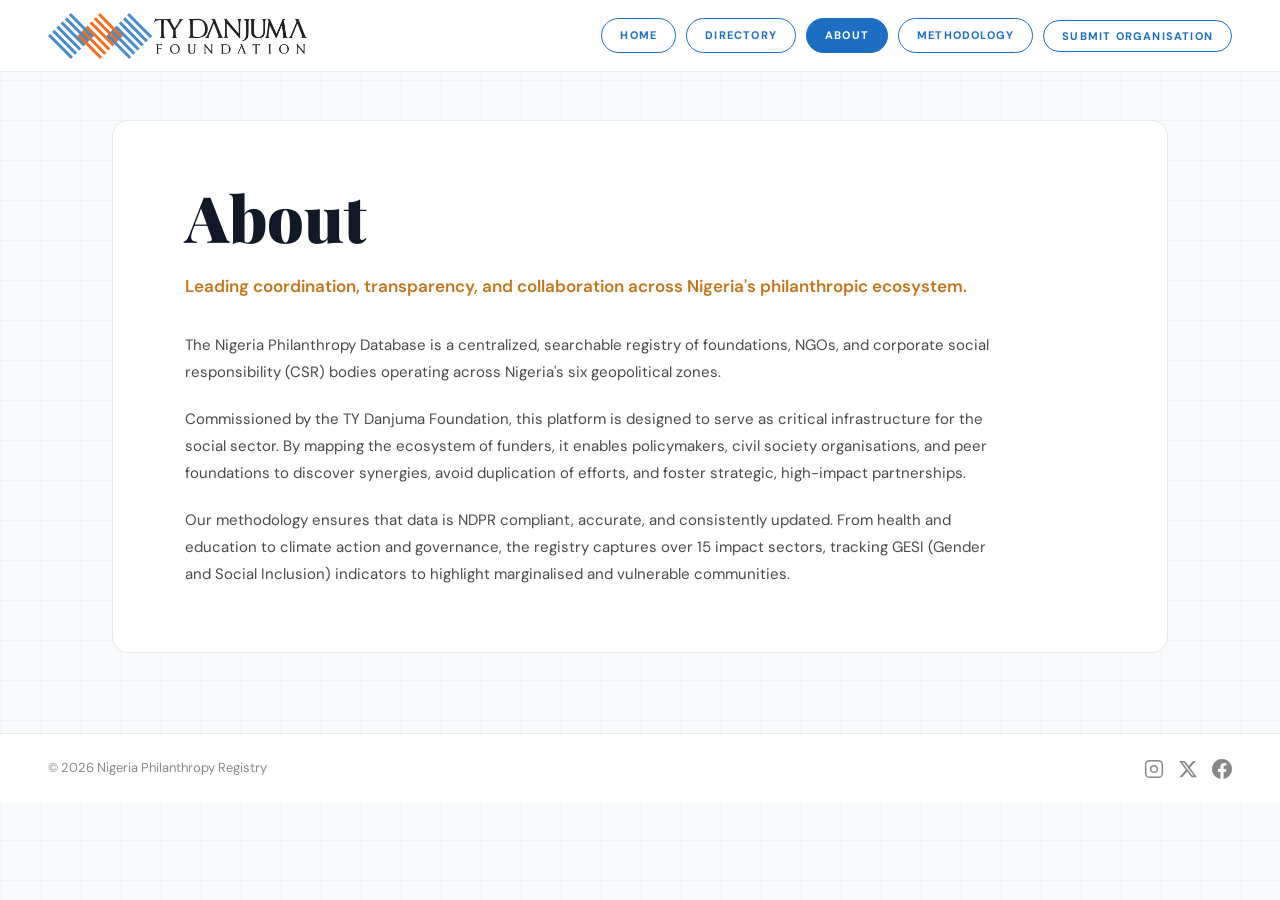
==== about.html @ 4e813941 "Add methodology page, TYDF logo, and Methodology nav link across all pages - Add methodology.html wi" ====
<!DOCTYPE html>
<html lang="en">
<head>
  <meta charset="UTF-8">
  <meta name="viewport" content="width=device-width, initial-scale=1.0">
  <title>About — Nigeria Philanthropy Registry</title>
  <link rel="stylesheet" href="styles.css">
  <style>

    body {
      background-color: #F9FAFB;
      background-image:
        linear-gradient(rgba(0,0,0,0.025) 1px, transparent 1px),
        linear-gradient(90deg, rgba(0,0,0,0.025) 1px, transparent 1px);
      background-size: 40px 40px;
    }

    /* ── PAGE CONTENT ─────────────────────────────────────── */
    .about-wrap {
      max-width: 1200px;
      margin: 0 auto;
      padding: 48px 72px 80px;
    }

    .about-card {
      background: var(--white);
      border: 1px solid var(--border-light);
      border-radius: 16px;
      padding: 64px 72px;
    }

    .about-heading {
      font-family: var(--font-serif);
      font-size: 64px;
      font-weight: 900;
      color: var(--near-black);
      margin-bottom: 24px;
      line-height: 1.0;
    }

    .about-subheading {
      font-size: 17px;
      font-weight: 600;
      color: var(--amber);
      line-height: 1.6;
      margin-bottom: 32px;
      max-width: 800px;
    }

    .about-body p {
      font-size: 15px;
      color: var(--text-mid);
      line-height: 1.8;
      margin-bottom: 20px;
      max-width: 820px;
    }

    .about-body p:last-child { margin-bottom: 0; }

    /* ── RESPONSIVE ───────────────────────────────────────── */
    @media (max-width: 1024px) {
      .about-wrap { padding: 32px 40px 64px; }
      .about-card { padding: 48px 48px; }
      .about-heading { font-size: 48px; }
    }

    @media (max-width: 640px) {
      .about-wrap { padding: 24px 16px 48px; }
      .about-card { padding: 32px 24px; }
      .about-heading { font-size: 36px; }
    }

  </style>
</head>
<body>

  <!-- ═══ NAVIGATION ═════════════════════════════════════════ -->
  <nav class="site-nav">
    <div class="nav-logo">
      <a href="index.html">
        <img src="tydf-logo.avif" class="nav-logo-img" alt="TY Danjuma Foundation"
             onerror="this.style.display='none'; this.nextElementSibling.style.display='block'">
        <span class="nav-logo-text" style="display:none;">TY Danjuma<br>Foundation</span>
      </a>
    </div>
    <div class="nav-links">
      <a href="index.html">Home</a>
      <a href="directory.html">Directory</a>
      <a href="about.html" class="active">About</a>
      <a href="methodology.html">Methodology</a>
      <button class="btn-submit">Submit Organisation</button>
    </div>
  </nav>

  <!-- ═══ ABOUT CONTENT ═══════════════════════════════════════ -->
  <div class="about-wrap">
    <div class="about-card">
      <h1 class="about-heading">About</h1>
      <p class="about-subheading">Leading coordination, transparency, and collaboration across Nigeria's philanthropic ecosystem.</p>
      <div class="about-body">
        <p>The Nigeria Philanthropy Database is a centralized, searchable registry of foundations, NGOs, and corporate social responsibility (CSR) bodies operating across Nigeria's six geopolitical zones.</p>
        <p>Commissioned by the TY Danjuma Foundation, this platform is designed to serve as critical infrastructure for the social sector. By mapping the ecosystem of funders, it enables policymakers, civil society organisations, and peer foundations to discover synergies, avoid duplication of efforts, and foster strategic, high-impact partnerships.</p>
        <p>Our methodology ensures that data is NDPR compliant, accurate, and consistently updated. From health and education to climate action and governance, the registry captures over 15 impact sectors, tracking GESI (Gender and Social Inclusion) indicators to highlight marginalised and vulnerable communities.</p>
      </div>
    </div>
  </div>

  <!-- ═══ FOOTER ══════════════════════════════════════════════ -->
  <footer class="footer-simple">
    <span class="footer-simple-text">© 2026 Nigeria Philanthropy Registry</span>
    <div class="footer-social">
      <a href="#" aria-label="Instagram">
        <svg width="20" height="20" viewBox="0 0 24 24" fill="none" stroke="currentColor" stroke-width="1.8" stroke-linecap="round" stroke-linejoin="round">
          <rect x="2" y="2" width="20" height="20" rx="5" ry="5"/>
          <circle cx="12" cy="12" r="4"/>
          <circle cx="17.5" cy="6.5" r="0.5" fill="currentColor" stroke="none"/>
        </svg>
      </a>
      <a href="#" aria-label="X (Twitter)">
        <svg width="20" height="20" viewBox="0 0 24 24" fill="currentColor">
          <path d="M18.244 2.25h3.308l-7.227 8.26 8.502 11.24H16.17l-5.214-6.817L4.99 21.75H1.68l7.73-8.835L1.254 2.25H8.08l4.713 6.231zm-1.161 17.52h1.833L7.084 4.126H5.117z"/>
        </svg>
      </a>
      <a href="#" aria-label="Facebook">
        <svg width="20" height="20" viewBox="0 0 24 24" fill="currentColor">
          <path d="M24 12.073c0-6.627-5.373-12-12-12s-12 5.373-12 12c0 5.99 4.388 10.954 10.125 11.854v-8.385H7.078v-3.47h3.047V9.43c0-3.007 1.792-4.669 4.533-4.669 1.312 0 2.686.235 2.686.235v2.953H15.83c-1.491 0-1.956.925-1.956 1.874v2.25h3.328l-.532 3.47h-2.796v8.385C19.612 23.027 24 18.062 24 12.073z"/>
        </svg>
      </a>
    </div>
  </footer>

</body>
</html>
---- styles.css ----
/* =========================================================
   Nigeria Philanthropy Registry — Shared Design System
   Gatefield for TY Danjuma Foundation · 2026
   ========================================================= */

/* --- Google Fonts --- */
@import url('https://fonts.googleapis.com/css2?family=DM+Sans:ital,opsz,wght@0,9..40,300;0,9..40,400;0,9..40,500;0,9..40,600;0,9..40,700;1,9..40,400&family=Playfair+Display:ital,wght@0,700;0,800;0,900;1,700;1,800&display=swap');

/* --- Reset & Base --- */
*, *::before, *::after { box-sizing: border-box; margin: 0; padding: 0; }

:root {
  --blue:         #1B6EC2;
  --blue-dark:    #145BA3;
  --green:        #1E3D2F;
  --green-dark:   #152B21;
  --green-deeper: #0D1F16;
  --amber:        #C4751A;
  --amber-light:  #D4891E;
  --amber-pale:   #FDF3E3;
  --amber-muted:  #E8C98A;
  --cream:        #F5EFE6;
  --cream-light:  #FAF7F2;
  --white:        #FFFFFF;
  --near-black:   #111827;
  --text-dark:    #1A1A1A;
  --text-mid:     #4A4A4A;
  --text-muted:   #888888;
  --border:       #E2D9CE;
  --border-light: #E5E7EB;
  --card-border:  #E8E0D5;
  --font-serif:   'Playfair Display', Georgia, serif;
  --font-sans:    'DM Sans', system-ui, sans-serif;
  --radius:       10px;
  --shadow-sm:    0 1px 3px rgba(0,0,0,0.07);
  --shadow-md:    0 4px 16px rgba(0,0,0,0.09);
  --transition:   0.25s ease;
}

html { scroll-behavior: smooth; }

body {
  font-family: var(--font-sans);
  font-size: 15px;
  color: var(--text-dark);
  background: var(--cream-light);
  line-height: 1.6;
  -webkit-font-smoothing: antialiased;
}

a { text-decoration: none; color: inherit; }
ul { list-style: none; }
img { display: block; max-width: 100%; }

/* =========================================================
   NAVIGATION
   ========================================================= */
.site-nav {
  position: sticky;
  top: 0;
  z-index: 100;
  background: var(--white);
  border-bottom: 1px solid var(--border-light);
  padding: 0 48px;
  height: 72px;
  display: flex;
  align-items: center;
  justify-content: space-between;
}

.nav-logo {
  display: flex;
  align-items: center;
}

.nav-logo-img {
  height: 46px;
  width: auto;
  display: block;
}

.nav-logo-text {
  font-family: var(--font-sans);
  font-size: 13px;
  font-weight: 700;
  color: var(--near-black);
  letter-spacing: 0.3px;
  line-height: 1.2;
}

/* kept for pages that haven't yet swapped to the img logo */
.nav-logo-mark {
  width: 38px;
  height: 38px;
  background: var(--blue);
  border-radius: 6px;
  display: flex;
  align-items: center;
  justify-content: center;
  font-family: var(--font-serif);
  font-weight: 700;
  font-size: 14px;
  color: var(--white);
  letter-spacing: 0.5px;
  flex-shrink: 0;
}

.nav-links {
  display: flex;
  align-items: center;
  gap: 10px;
}

.nav-links a {
  color: var(--blue);
  font-size: 11px;
  font-weight: 700;
  letter-spacing: 1.2px;
  text-transform: uppercase;
  border: 1.5px solid var(--blue);
  padding: 8px 18px;
  border-radius: 100px;
  transition: all var(--transition);
}

.nav-links a:hover,
.nav-links a.active {
  background: var(--blue);
  color: var(--white);
}

.btn-submit {
  background: transparent;
  color: var(--blue);
  border: 1.5px solid var(--blue);
  padding: 8px 18px;
  border-radius: 100px;
  font-family: var(--font-sans);
  font-size: 11px;
  font-weight: 700;
  cursor: pointer;
  transition: all var(--transition);
  letter-spacing: 1.2px;
  text-transform: uppercase;
}

.btn-submit:hover {
  background: var(--blue);
  color: var(--white);
}

/* =========================================================
   BUTTONS
   ========================================================= */
.btn-primary {
  display: inline-flex;
  align-items: center;
  gap: 6px;
  background: var(--amber);
  color: var(--white);
  border: none;
  padding: 12px 24px;
  border-radius: 6px;
  font-family: var(--font-sans);
  font-size: 14px;
  font-weight: 600;
  cursor: pointer;
  transition: background var(--transition);
  letter-spacing: 0.2px;
}
.btn-primary:hover { background: var(--amber-light); }

.btn-outline {
  display: inline-flex;
  align-items: center;
  gap: 6px;
  background: transparent;
  color: var(--green);
  border: 1.5px solid var(--green);
  padding: 10px 20px;
  border-radius: 6px;
  font-family: var(--font-sans);
  font-size: 13px;
  font-weight: 500;
  cursor: pointer;
  transition: all var(--transition);
}
.btn-outline:hover { background: var(--green); color: var(--white); }

.btn-ghost {
  display: inline-flex;
  align-items: center;
  gap: 6px;
  background: transparent;
  color: var(--amber);
  border: none;
  padding: 0;
  font-family: var(--font-sans);
  font-size: 13px;
  font-weight: 500;
  cursor: pointer;
  transition: color var(--transition);
}
.btn-ghost:hover { color: var(--amber-light); }

/* =========================================================
   GESI TAG CHIPS
   ========================================================= */
.tag {
  display: inline-flex;
  align-items: center;
  padding: 3px 9px;
  border-radius: 4px;
  font-size: 10px;
  font-weight: 600;
  letter-spacing: 0.6px;
  text-transform: uppercase;
  white-space: nowrap;
}

.tag-nutrition         { background: #FEF0DC; color: #A85E10; border: 1px solid #F0C882; }
.tag-health            { background: #FDEAEA; color: #B02020; border: 1px solid #F0AAAA; }
.tag-education         { background: #E3F3ED; color: #1A6645; border: 1px solid #8BCFB0; }
.tag-entrepreneurship  { background: #FFF8E6; color: #8A5A00; border: 1px solid #E8C96A; }
.tag-women-led         { background: #FCE8F2; color: #8B1A54; border: 1px solid #E8A0C8; }
.tag-minority-serving  { background: #E5F3EC; color: #1B5E35; border: 1px solid #84C9A0; }
.tag-poverty-reduction { background: #E6EFF9; color: #1A3F7A; border: 1px solid #8AAED8; }
.tag-agriculture       { background: #EFF5E3; color: #3A5A1A; border: 1px solid #AACC80; }
.tag-disability-focused{ background: #EAE9F7; color: #3A2A8A; border: 1px solid #A8A0D8; }
.tag-environment  { background: #E3EFF5; color: #1A4A5E; border: 1px solid #88B8CC; }
.tag-arts-culture { background: #F7EAE9; color: #7A2A28; border: 1px solid #D8A0A0; }
.tag-default      { background: #F0EDE8; color: #5A5A5A; border: 1px solid #D0C8BC; }

/* =========================================================
   VERIFIED BADGE
   ========================================================= */
.verified-badge {
  display: inline-flex;
  align-items: center;
  gap: 5px;
  font-size: 12px;
  font-weight: 500;
  color: #1B6645;
}

.verified-badge svg {
  width: 15px;
  height: 15px;
  color: #1B6645;
}

/* =========================================================
   ORG CARDS
   ========================================================= */
.org-card {
  background: var(--white);
  border: 1px solid var(--card-border);
  border-radius: var(--radius);
  padding: 0;
  overflow: hidden;
  position: relative;
  transition: box-shadow var(--transition), transform var(--transition);
  display: flex;
  flex-direction: column;
}

.org-card::before {
  content: '';
  position: absolute;
  left: 0;
  top: 0;
  bottom: 0;
  width: 4px;
  background: var(--amber);
  transform: scaleY(0);
  transform-origin: bottom;
  transition: transform 0.3s ease;
  z-index: 1;
}

.org-card:hover::before { transform: scaleY(1); }
.org-card:hover {
  box-shadow: var(--shadow-md);
  transform: translateY(-2px);
}

.card-body { padding: 20px 20px 16px; flex: 1; }
.card-header {
  display: flex;
  align-items: flex-start;
  justify-content: space-between;
  margin-bottom: 12px;
}

.org-avatar {
  width: 40px;
  height: 40px;
  background: #D4E6DB;
  border-radius: 8px;
  display: flex;
  align-items: center;
  justify-content: center;
  font-family: var(--font-sans);
  font-size: 13px;
  font-weight: 600;
  color: var(--green);
  letter-spacing: 0.5px;
  flex-shrink: 0;
}

.zone-badge {
  font-size: 9px;
  font-weight: 600;
  letter-spacing: 1.2px;
  text-transform: uppercase;
  color: var(--text-muted);
  border: 1px solid var(--border);
  padding: 3px 7px;
  border-radius: 3px;
  background: #FAFAF8;
}

.card-org-name {
  font-family: var(--font-serif);
  font-size: 17px;
  font-weight: 700;
  color: var(--text-dark);
  margin-bottom: 3px;
  line-height: 1.3;
}

.card-org-type {
  font-size: 10px;
  font-weight: 600;
  letter-spacing: 0.8px;
  text-transform: uppercase;
  color: var(--text-muted);
  margin-bottom: 10px;
}

.card-description {
  font-size: 13px;
  color: var(--text-mid);
  line-height: 1.55;
  margin-bottom: 12px;
  display: -webkit-box;
  -webkit-line-clamp: 2;
  -webkit-box-orient: vertical;
  overflow: hidden;
}

.card-tags {
  display: flex;
  flex-wrap: wrap;
  gap: 5px;
  margin-bottom: 4px;
}

.card-footer {
  display: flex;
  align-items: center;
  justify-content: space-between;
  padding: 12px 20px;
  border-top: 1px solid var(--card-border);
  background: #FDFCFA;
}

/* =========================================================
   SECTION HEADINGS
   ========================================================= */
.section-eyebrow {
  font-size: 11px;
  font-weight: 600;
  letter-spacing: 1.5px;
  text-transform: uppercase;
  color: var(--amber);
  margin-bottom: 8px;
}

.section-title {
  font-family: var(--font-serif);
  font-size: 32px;
  font-weight: 700;
  color: var(--text-dark);
  line-height: 1.2;
}

.section-title-light {
  font-family: var(--font-serif);
  font-size: 32px;
  font-weight: 700;
  color: var(--white);
  line-height: 1.2;
}

/* =========================================================
   FOOTER — multi-column (directory / profile pages)
   ========================================================= */
.site-footer {
  background: var(--green);
}

.footer-main {
  display: grid;
  grid-template-columns: 280px 1fr 1fr 200px;
  gap: 48px;
  padding: 56px 48px 48px;
  border-bottom: 1px solid rgba(255,255,255,0.08);
}

.footer-brand-name {
  font-family: var(--font-serif);
  font-size: 18px;
  font-weight: 700;
  color: var(--white);
  margin-bottom: 12px;
}

.footer-brand-desc {
  font-size: 13px;
  color: rgba(255,255,255,0.55);
  line-height: 1.65;
}

.footer-col-label {
  font-size: 10px;
  font-weight: 700;
  letter-spacing: 1.8px;
  text-transform: uppercase;
  color: var(--amber);
  margin-bottom: 16px;
}

.footer-links {
  display: flex;
  flex-direction: column;
  gap: 10px;
}

.footer-links a {
  font-size: 14px;
  color: rgba(255,255,255,0.65);
  transition: color var(--transition);
}

.footer-links a:hover { color: var(--white); }

.footer-commissioned {
  font-size: 10px;
  font-weight: 600;
  letter-spacing: 1.2px;
  text-transform: uppercase;
  color: rgba(255,255,255,0.35);
  margin-bottom: 6px;
}

.footer-commissioned-name {
  font-family: var(--font-serif);
  font-size: 16px;
  font-style: italic;
  color: var(--white);
  margin-bottom: 20px;
}

.footer-designed-by {
  font-size: 10px;
  font-weight: 600;
  letter-spacing: 1.2px;
  text-transform: uppercase;
  color: rgba(255,255,255,0.35);
  margin-bottom: 4px;
}

.footer-designed-name {
  font-family: var(--font-serif);
  font-size: 16px;
  font-style: italic;
  color: var(--white);
}

/* Copyright bar */
.footer-bar {
  background: var(--green-dark);
  padding: 16px 48px;
  display: flex;
  align-items: center;
  justify-content: space-between;
  border-top: 1px solid rgba(255,255,255,0.06);
}

.footer-bar-text {
  font-size: 12px;
  color: rgba(255,255,255,0.35);
}

.footer-bar-ndpr {
  font-size: 11px;
  font-weight: 600;
  letter-spacing: 0.8px;
  color: rgba(255,255,255,0.35);
  text-transform: uppercase;
}

/* =========================================================
   FOOTER — simple (homepage / about page)
   ========================================================= */
.footer-simple {
  background: var(--white);
  border-top: 1px solid var(--border-light);
  padding: 24px 48px;
  display: flex;
  align-items: center;
  justify-content: space-between;
}

.footer-simple-text {
  font-size: 13px;
  color: var(--text-muted);
}

.footer-social {
  display: flex;
  align-items: center;
  gap: 14px;
}

.footer-social a {
  color: var(--text-muted);
  transition: color var(--transition);
  display: flex;
  align-items: center;
}

.footer-social a:hover { color: var(--text-dark); }

/* =========================================================
   RESPONSIVE HELPERS
   ========================================================= */
@media (max-width: 1024px) {
  .site-nav { padding: 0 24px; }
  .footer-main { grid-template-columns: 1fr 1fr; gap: 32px; padding: 40px 24px; }
  .footer-simple { padding: 20px 24px; }
}

@media (max-width: 768px) {
  .site-nav { padding: 0 16px; }
  .nav-links { gap: 6px; }
  .footer-main { grid-template-columns: 1fr; }
  .footer-bar { flex-direction: column; gap: 8px; text-align: center; }
  .footer-simple { flex-direction: column; gap: 12px; text-align: center; }
}
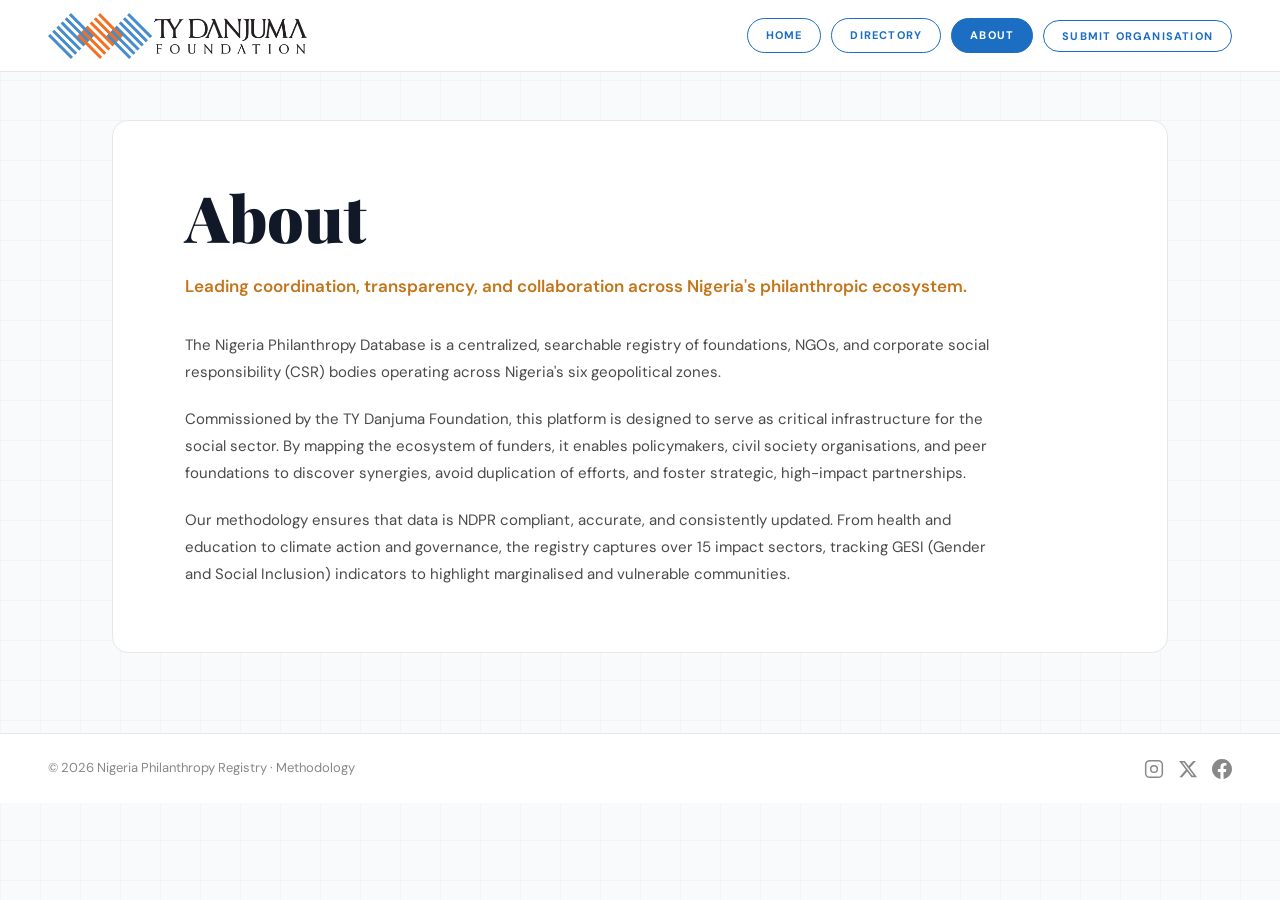
==== commit 43f8f068: "Fix NNNGO name, move Methodology link to footer across all pages Co-Authored-By: Claude Sonnet 4.6 <" ====
--- a/about.html
+++ b/about.html
@@ -87,7 +87,6 @@
       <a href="index.html">Home</a>
       <a href="directory.html">Directory</a>
       <a href="about.html" class="active">About</a>
-      <a href="methodology.html">Methodology</a>
       <button class="btn-submit">Submit Organisation</button>
     </div>
   </nav>
@@ -107,7 +106,7 @@
 
   <!-- ═══ FOOTER ══════════════════════════════════════════════ -->
   <footer class="footer-simple">
-    <span class="footer-simple-text">© 2026 Nigeria Philanthropy Registry</span>
+    <span class="footer-simple-text">© 2026 Nigeria Philanthropy Registry · <a href="methodology.html" style="color:inherit;text-decoration:none;">Methodology</a></span>
     <div class="footer-social">
       <a href="#" aria-label="Instagram">
         <svg width="20" height="20" viewBox="0 0 24 24" fill="none" stroke="currentColor" stroke-width="1.8" stroke-linecap="round" stroke-linejoin="round">
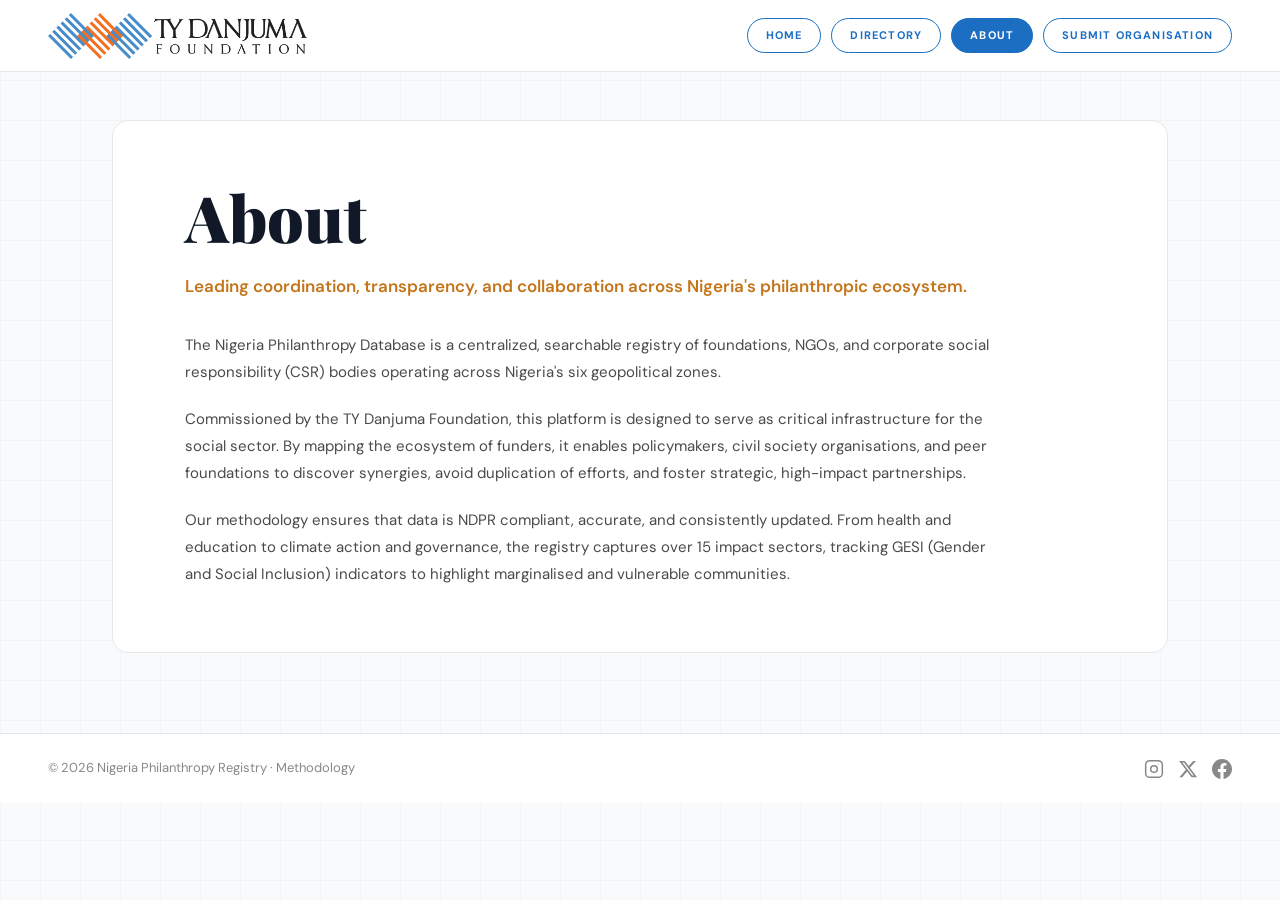
==== commit 0d078dc5: "Add submit form, request update modal, PDF export, and UI fixes - Remove stats bar from homepage - C" ====
--- a/about.html
+++ b/about.html
@@ -87,7 +87,7 @@
       <a href="index.html">Home</a>
       <a href="directory.html">Directory</a>
       <a href="about.html" class="active">About</a>
-      <button class="btn-submit">Submit Organisation</button>
+      <a href="submit.html" class="btn-submit">Submit Organisation</a>
     </div>
   </nav>
 
--- a/styles.css
+++ b/styles.css
@@ -142,6 +142,9 @@
   transition: all var(--transition);
   letter-spacing: 1.2px;
   text-transform: uppercase;
+  text-decoration: none;
+  display: inline-flex;
+  align-items: center;
 }
 
 .btn-submit:hover {
@@ -397,7 +400,7 @@
    FOOTER — multi-column (directory / profile pages)
    ========================================================= */
 .site-footer {
-  background: var(--green);
+  background: var(--blue);
 }
 
 .footer-main {
@@ -408,6 +411,13 @@
   border-bottom: 1px solid rgba(255,255,255,0.08);
 }
 
+.footer-brand-logo {
+  height: 40px;
+  width: auto;
+  margin-bottom: 16px;
+  display: block;
+}
+
 .footer-brand-name {
   font-family: var(--font-serif);
   font-size: 18px;
@@ -427,7 +437,7 @@
   font-weight: 700;
   letter-spacing: 1.8px;
   text-transform: uppercase;
-  color: var(--amber);
+  color: rgba(255,255,255,0.5);
   margin-bottom: 16px;
 }
 
@@ -439,7 +449,7 @@
 
 .footer-links a {
   font-size: 14px;
-  color: rgba(255,255,255,0.65);
+  color: rgba(255,255,255,0.6);
   transition: color var(--transition);
 }
 
@@ -451,7 +461,16 @@
   letter-spacing: 1.2px;
   text-transform: uppercase;
   color: rgba(255,255,255,0.35);
-  margin-bottom: 6px;
+  margin-bottom: 10px;
+}
+
+.footer-commissioned-logo {
+  height: 36px;
+  width: auto;
+  display: block;
+  margin-bottom: 20px;
+  filter: brightness(0) invert(1);
+  opacity: 0.85;
 }
 
 .footer-commissioned-name {
@@ -480,7 +499,7 @@
 
 /* Copyright bar */
 .footer-bar {
-  background: var(--green-dark);
+  background: var(--blue-dark);
   padding: 16px 48px;
   display: flex;
   align-items: center;
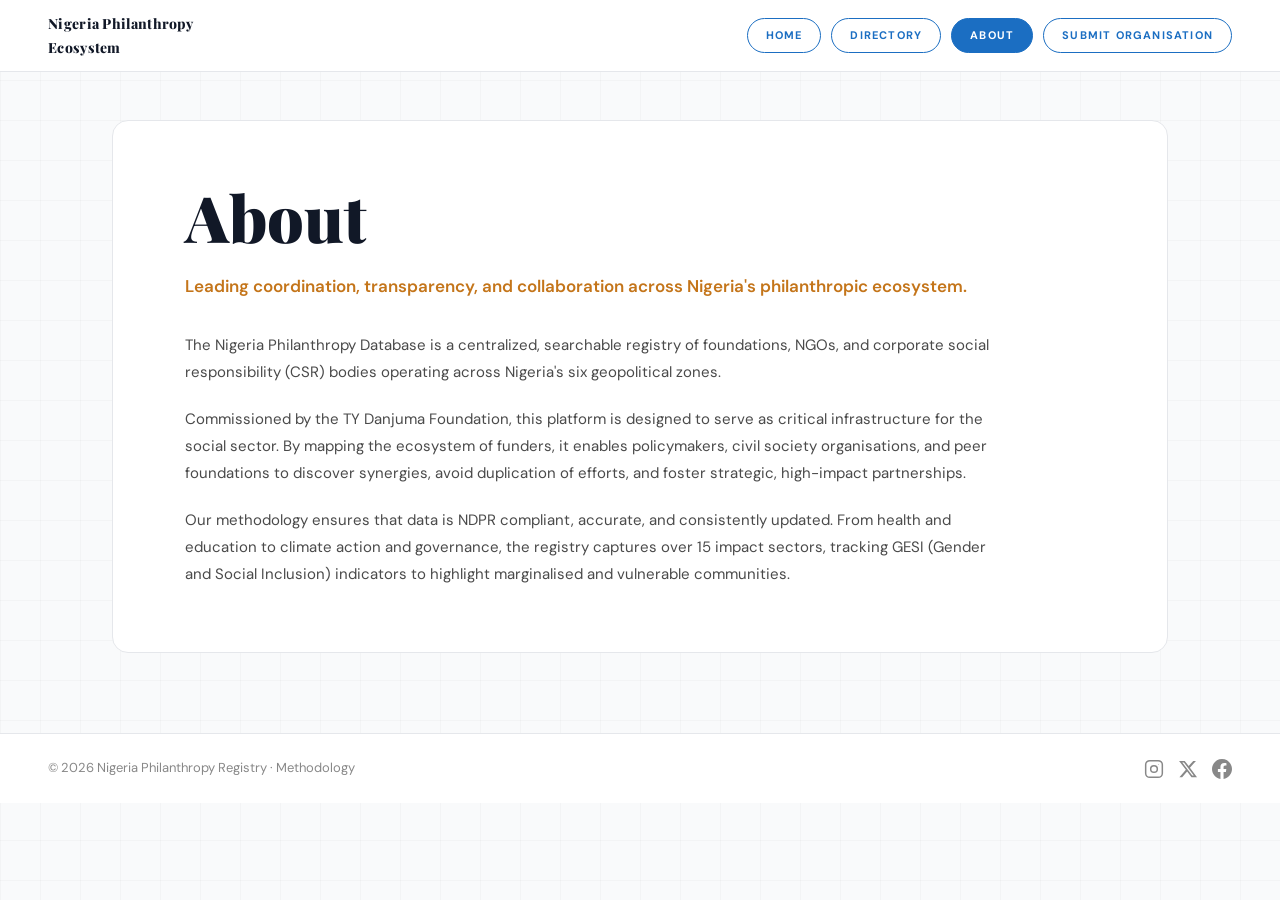
==== commit 87231ffe: "Global blue/white redesign: remove TYDF logo, fix all green → blue - Replace TYDF logo with 'Nigeria" ====
--- a/about.html
+++ b/about.html
@@ -78,9 +78,7 @@
   <nav class="site-nav">
     <div class="nav-logo">
       <a href="index.html">
-        <img src="tydf-logo.avif" class="nav-logo-img" alt="TY Danjuma Foundation"
-             onerror="this.style.display='none'; this.nextElementSibling.style.display='block'">
-        <span class="nav-logo-text" style="display:none;">TY Danjuma<br>Foundation</span>
+        <span class="nav-logo-text">Nigeria Philanthropy<br>Ecosystem</span>
       </a>
     </div>
     <div class="nav-links">
--- a/styles.css
+++ b/styles.css
@@ -80,9 +80,9 @@
 }
 
 .nav-logo-text {
-  font-family: var(--font-sans);
-  font-size: 13px;
-  font-weight: 700;
+  font-family: var(--font-serif);
+  font-size: 14px;
+  font-weight: 800;
   color: var(--near-black);
   letter-spacing: 0.3px;
   line-height: 1.2;
@@ -178,8 +178,8 @@
   align-items: center;
   gap: 6px;
   background: transparent;
-  color: var(--green);
-  border: 1.5px solid var(--green);
+  color: var(--blue);
+  border: 1.5px solid var(--blue);
   padding: 10px 20px;
   border-radius: 6px;
   font-family: var(--font-sans);
@@ -188,7 +188,7 @@
   cursor: pointer;
   transition: all var(--transition);
 }
-.btn-outline:hover { background: var(--green); color: var(--white); }
+.btn-outline:hover { background: var(--blue); color: var(--white); }
 
 .btn-ghost {
   display: inline-flex;
@@ -298,7 +298,7 @@
 .org-avatar {
   width: 40px;
   height: 40px;
-  background: #D4E6DB;
+  background: #D6E8F9;
   border-radius: 8px;
   display: flex;
   align-items: center;
@@ -306,7 +306,7 @@
   font-family: var(--font-sans);
   font-size: 13px;
   font-weight: 600;
-  color: var(--green);
+  color: var(--blue);
   letter-spacing: 0.5px;
   flex-shrink: 0;
 }
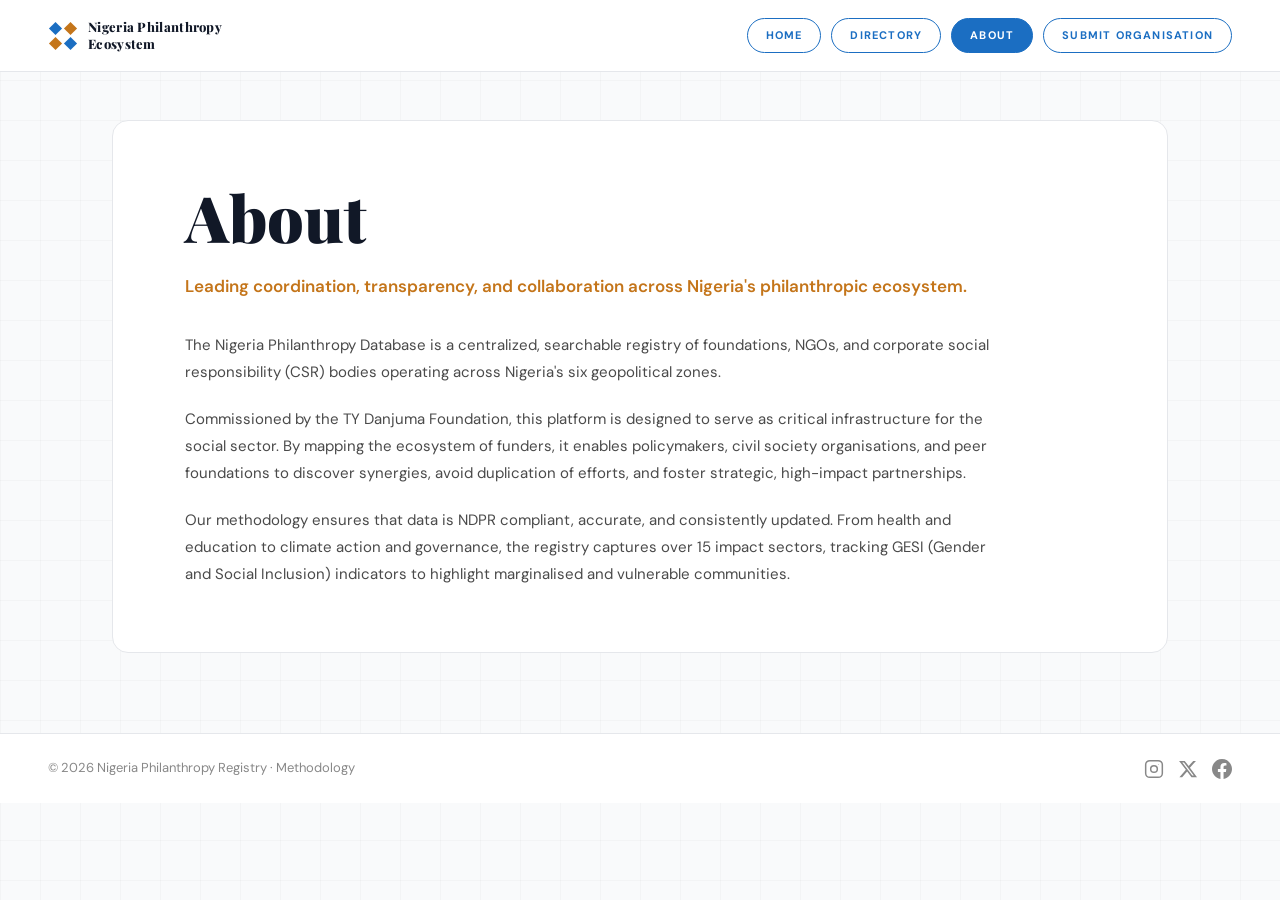
==== commit c3cc8000: "Add diamond SVG logo mark; remove dead impact-cards JS - Replace plain text nav lockup with a 2×2 di" ====
--- a/about.html
+++ b/about.html
@@ -78,6 +78,12 @@
   <nav class="site-nav">
     <div class="nav-logo">
       <a href="index.html">
+        <svg class="nav-logo-mark" width="30" height="30" viewBox="0 0 32 32" fill="none" xmlns="http://www.w3.org/2000/svg" aria-hidden="true">
+          <polygon fill="#1B6EC2" points="8,1 15,8 8,15 1,8"/>
+          <polygon fill="#C4751A" points="24,1 31,8 24,15 17,8"/>
+          <polygon fill="#C4751A" points="8,17 15,24 8,31 1,24"/>
+          <polygon fill="#1B6EC2" points="24,17 31,24 24,31 17,24"/>
+        </svg>
         <span class="nav-logo-text">Nigeria Philanthropy<br>Ecosystem</span>
       </a>
     </div>
--- a/styles.css
+++ b/styles.css
@@ -79,30 +79,25 @@
   display: block;
 }
 
+.nav-logo a {
+  display: flex;
+  align-items: center;
+  gap: 10px;
+  text-decoration: none;
+}
+
+.nav-logo-mark {
+  display: block;
+  flex-shrink: 0;
+}
+
 .nav-logo-text {
   font-family: var(--font-serif);
-  font-size: 14px;
+  font-size: 13px;
   font-weight: 800;
   color: var(--near-black);
   letter-spacing: 0.3px;
-  line-height: 1.2;
-}
-
-/* kept for pages that haven't yet swapped to the img logo */
-.nav-logo-mark {
-  width: 38px;
-  height: 38px;
-  background: var(--blue);
-  border-radius: 6px;
-  display: flex;
-  align-items: center;
-  justify-content: center;
-  font-family: var(--font-serif);
-  font-weight: 700;
-  font-size: 14px;
-  color: var(--white);
-  letter-spacing: 0.5px;
-  flex-shrink: 0;
+  line-height: 1.25;
 }
 
 .nav-links {
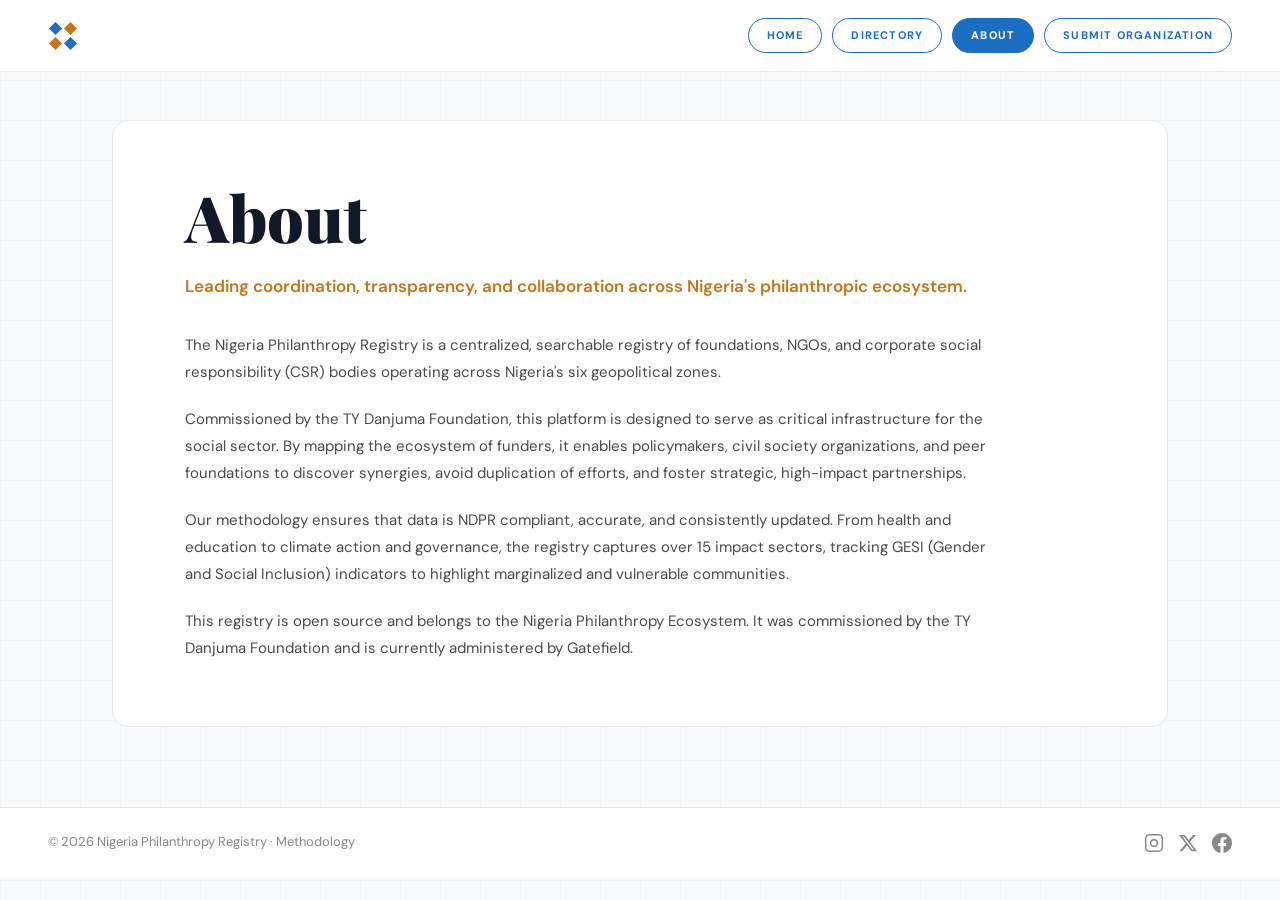
==== commit 002c38b6: "Homepage and content updates - Remove logo text from all navs; mark-only logo lockup - Hero: "Databa" ====
--- a/about.html
+++ b/about.html
@@ -84,14 +84,13 @@
           <polygon fill="#C4751A" points="8,17 15,24 8,31 1,24"/>
           <polygon fill="#1B6EC2" points="24,17 31,24 24,31 17,24"/>
         </svg>
-        <span class="nav-logo-text">Nigeria Philanthropy<br>Ecosystem</span>
       </a>
     </div>
     <div class="nav-links">
       <a href="index.html">Home</a>
       <a href="directory.html">Directory</a>
       <a href="about.html" class="active">About</a>
-      <a href="submit.html" class="btn-submit">Submit Organisation</a>
+      <a href="submit.html" class="btn-submit">Submit Organization</a>
     </div>
   </nav>
 
@@ -101,9 +100,10 @@
       <h1 class="about-heading">About</h1>
       <p class="about-subheading">Leading coordination, transparency, and collaboration across Nigeria's philanthropic ecosystem.</p>
       <div class="about-body">
-        <p>The Nigeria Philanthropy Database is a centralized, searchable registry of foundations, NGOs, and corporate social responsibility (CSR) bodies operating across Nigeria's six geopolitical zones.</p>
-        <p>Commissioned by the TY Danjuma Foundation, this platform is designed to serve as critical infrastructure for the social sector. By mapping the ecosystem of funders, it enables policymakers, civil society organisations, and peer foundations to discover synergies, avoid duplication of efforts, and foster strategic, high-impact partnerships.</p>
-        <p>Our methodology ensures that data is NDPR compliant, accurate, and consistently updated. From health and education to climate action and governance, the registry captures over 15 impact sectors, tracking GESI (Gender and Social Inclusion) indicators to highlight marginalised and vulnerable communities.</p>
+        <p>The Nigeria Philanthropy Registry is a centralized, searchable registry of foundations, NGOs, and corporate social responsibility (CSR) bodies operating across Nigeria's six geopolitical zones.</p>
+        <p>Commissioned by the TY Danjuma Foundation, this platform is designed to serve as critical infrastructure for the social sector. By mapping the ecosystem of funders, it enables policymakers, civil society organizations, and peer foundations to discover synergies, avoid duplication of efforts, and foster strategic, high-impact partnerships.</p>
+        <p>Our methodology ensures that data is NDPR compliant, accurate, and consistently updated. From health and education to climate action and governance, the registry captures over 15 impact sectors, tracking GESI (Gender and Social Inclusion) indicators to highlight marginalized and vulnerable communities.</p>
+        <p>This registry is open source and belongs to the Nigeria Philanthropy Ecosystem. It was commissioned by the TY Danjuma Foundation and is currently administered by Gatefield.</p>
       </div>
     </div>
   </div>
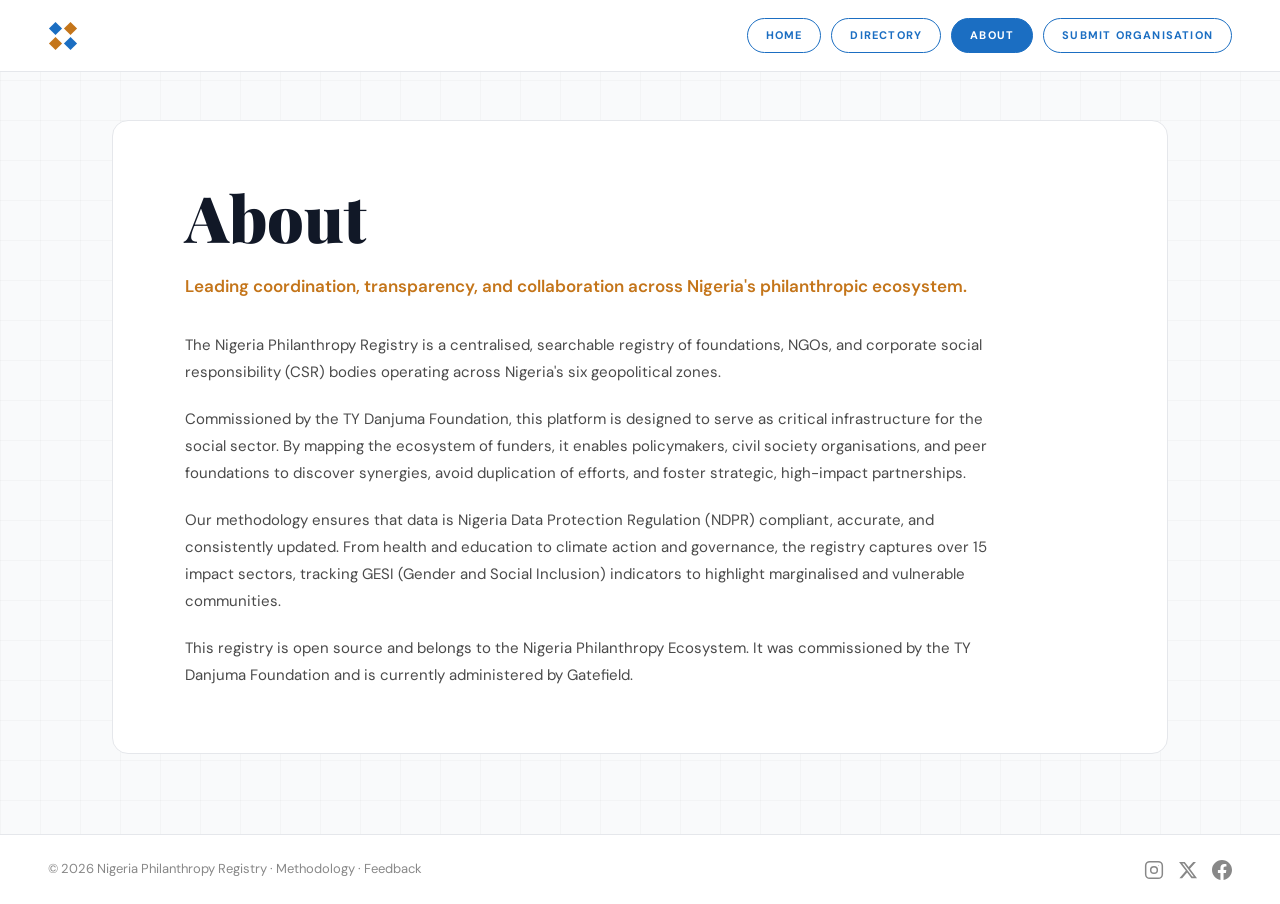
==== commit 59e815db: "Client feedback: British spellings, NDPR expansion, feedback page - Revert to British spellings thro" ====
--- a/about.html
+++ b/about.html
@@ -90,7 +90,7 @@
       <a href="index.html">Home</a>
       <a href="directory.html">Directory</a>
       <a href="about.html" class="active">About</a>
-      <a href="submit.html" class="btn-submit">Submit Organization</a>
+      <a href="submit.html" class="btn-submit">Submit Organisation</a>
     </div>
   </nav>
 
@@ -100,9 +100,9 @@
       <h1 class="about-heading">About</h1>
       <p class="about-subheading">Leading coordination, transparency, and collaboration across Nigeria's philanthropic ecosystem.</p>
       <div class="about-body">
-        <p>The Nigeria Philanthropy Registry is a centralized, searchable registry of foundations, NGOs, and corporate social responsibility (CSR) bodies operating across Nigeria's six geopolitical zones.</p>
-        <p>Commissioned by the TY Danjuma Foundation, this platform is designed to serve as critical infrastructure for the social sector. By mapping the ecosystem of funders, it enables policymakers, civil society organizations, and peer foundations to discover synergies, avoid duplication of efforts, and foster strategic, high-impact partnerships.</p>
-        <p>Our methodology ensures that data is NDPR compliant, accurate, and consistently updated. From health and education to climate action and governance, the registry captures over 15 impact sectors, tracking GESI (Gender and Social Inclusion) indicators to highlight marginalized and vulnerable communities.</p>
+        <p>The Nigeria Philanthropy Registry is a centralised, searchable registry of foundations, NGOs, and corporate social responsibility (CSR) bodies operating across Nigeria's six geopolitical zones.</p>
+        <p>Commissioned by the TY Danjuma Foundation, this platform is designed to serve as critical infrastructure for the social sector. By mapping the ecosystem of funders, it enables policymakers, civil society organisations, and peer foundations to discover synergies, avoid duplication of efforts, and foster strategic, high-impact partnerships.</p>
+        <p>Our methodology ensures that data is Nigeria Data Protection Regulation (NDPR) compliant, accurate, and consistently updated. From health and education to climate action and governance, the registry captures over 15 impact sectors, tracking GESI (Gender and Social Inclusion) indicators to highlight marginalised and vulnerable communities.</p>
         <p>This registry is open source and belongs to the Nigeria Philanthropy Ecosystem. It was commissioned by the TY Danjuma Foundation and is currently administered by Gatefield.</p>
       </div>
     </div>
@@ -110,7 +110,7 @@
 
   <!-- ═══ FOOTER ══════════════════════════════════════════════ -->
   <footer class="footer-simple">
-    <span class="footer-simple-text">© 2026 Nigeria Philanthropy Registry · <a href="methodology.html" style="color:inherit;text-decoration:none;">Methodology</a></span>
+    <span class="footer-simple-text">© 2026 Nigeria Philanthropy Registry · <a href="methodology.html" style="color:inherit;text-decoration:none;">Methodology</a> · <a href="feedback.html" style="color:inherit;text-decoration:none;">Feedback</a></span>
     <div class="footer-social">
       <a href="#" aria-label="Instagram">
         <svg width="20" height="20" viewBox="0 0 24 24" fill="none" stroke="currentColor" stroke-width="1.8" stroke-linecap="round" stroke-linejoin="round">
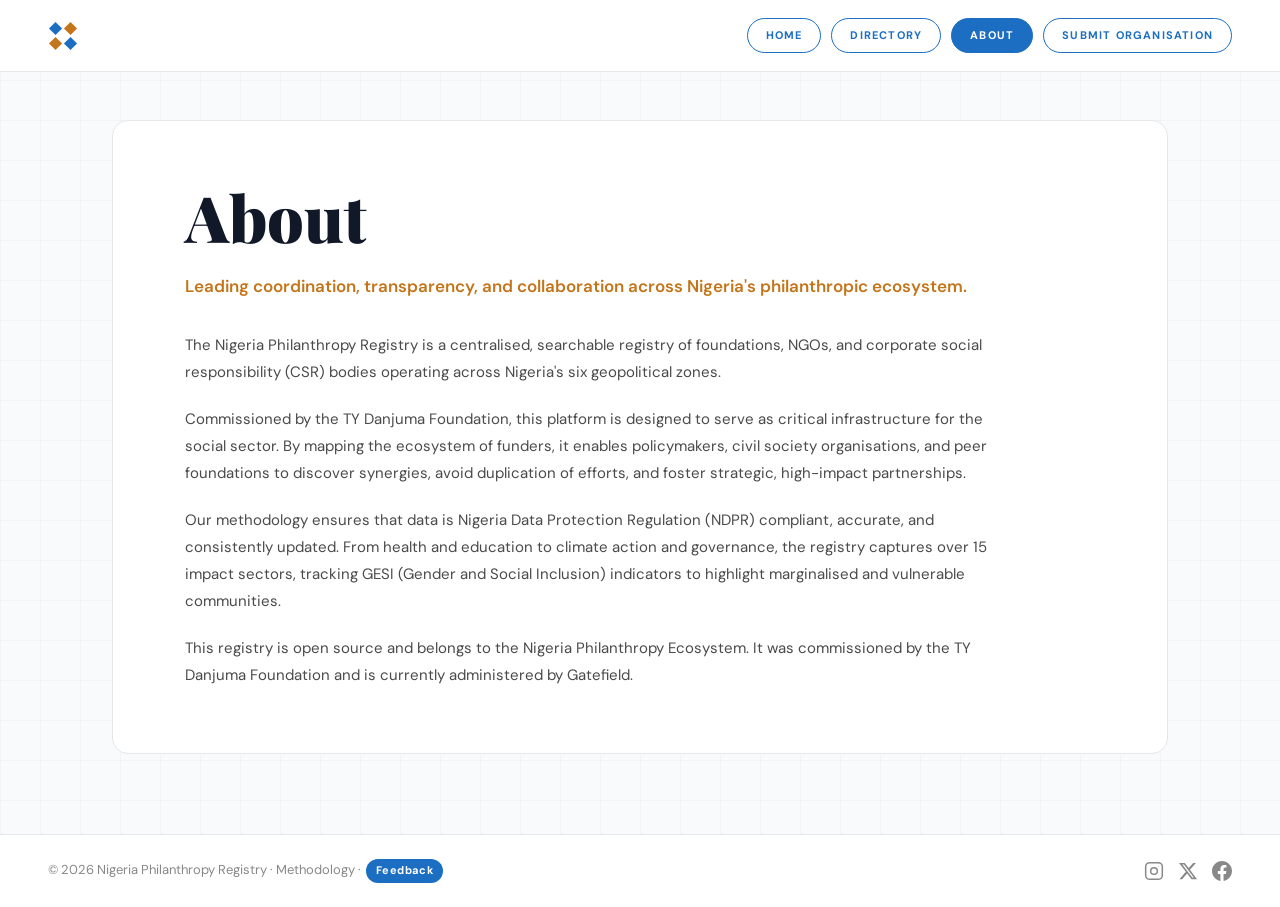
==== commit cf2b5503: "Style feedback link as a small blue pill button in all footers Co-Authored-By: Claude Sonnet 4.6 <no" ====
--- a/about.html
+++ b/about.html
@@ -110,7 +110,7 @@
 
   <!-- ═══ FOOTER ══════════════════════════════════════════════ -->
   <footer class="footer-simple">
-    <span class="footer-simple-text">© 2026 Nigeria Philanthropy Registry · <a href="methodology.html" style="color:inherit;text-decoration:none;">Methodology</a> · <a href="feedback.html" style="color:inherit;text-decoration:none;">Feedback</a></span>
+    <span class="footer-simple-text">© 2026 Nigeria Philanthropy Registry · <a href="methodology.html" style="color:inherit;text-decoration:none;">Methodology</a> · <a href="feedback.html" class="footer-feedback-btn">Feedback</a></span>
     <div class="footer-social">
       <a href="#" aria-label="Instagram">
         <svg width="20" height="20" viewBox="0 0 24 24" fill="none" stroke="currentColor" stroke-width="1.8" stroke-linecap="round" stroke-linejoin="round">
--- a/styles.css
+++ b/styles.css
@@ -532,6 +532,24 @@
   color: var(--text-muted);
 }
 
+.footer-feedback-btn {
+  display: inline-flex;
+  align-items: center;
+  background: var(--blue);
+  color: var(--white) !important;
+  font-size: 11px;
+  font-weight: 700;
+  letter-spacing: 0.4px;
+  padding: 3px 10px;
+  border-radius: 100px;
+  text-decoration: none !important;
+  margin-left: 2px;
+  transition: background 0.15s;
+  vertical-align: middle;
+}
+
+.footer-feedback-btn:hover { background: var(--blue-dark); }
+
 .footer-social {
   display: flex;
   align-items: center;
